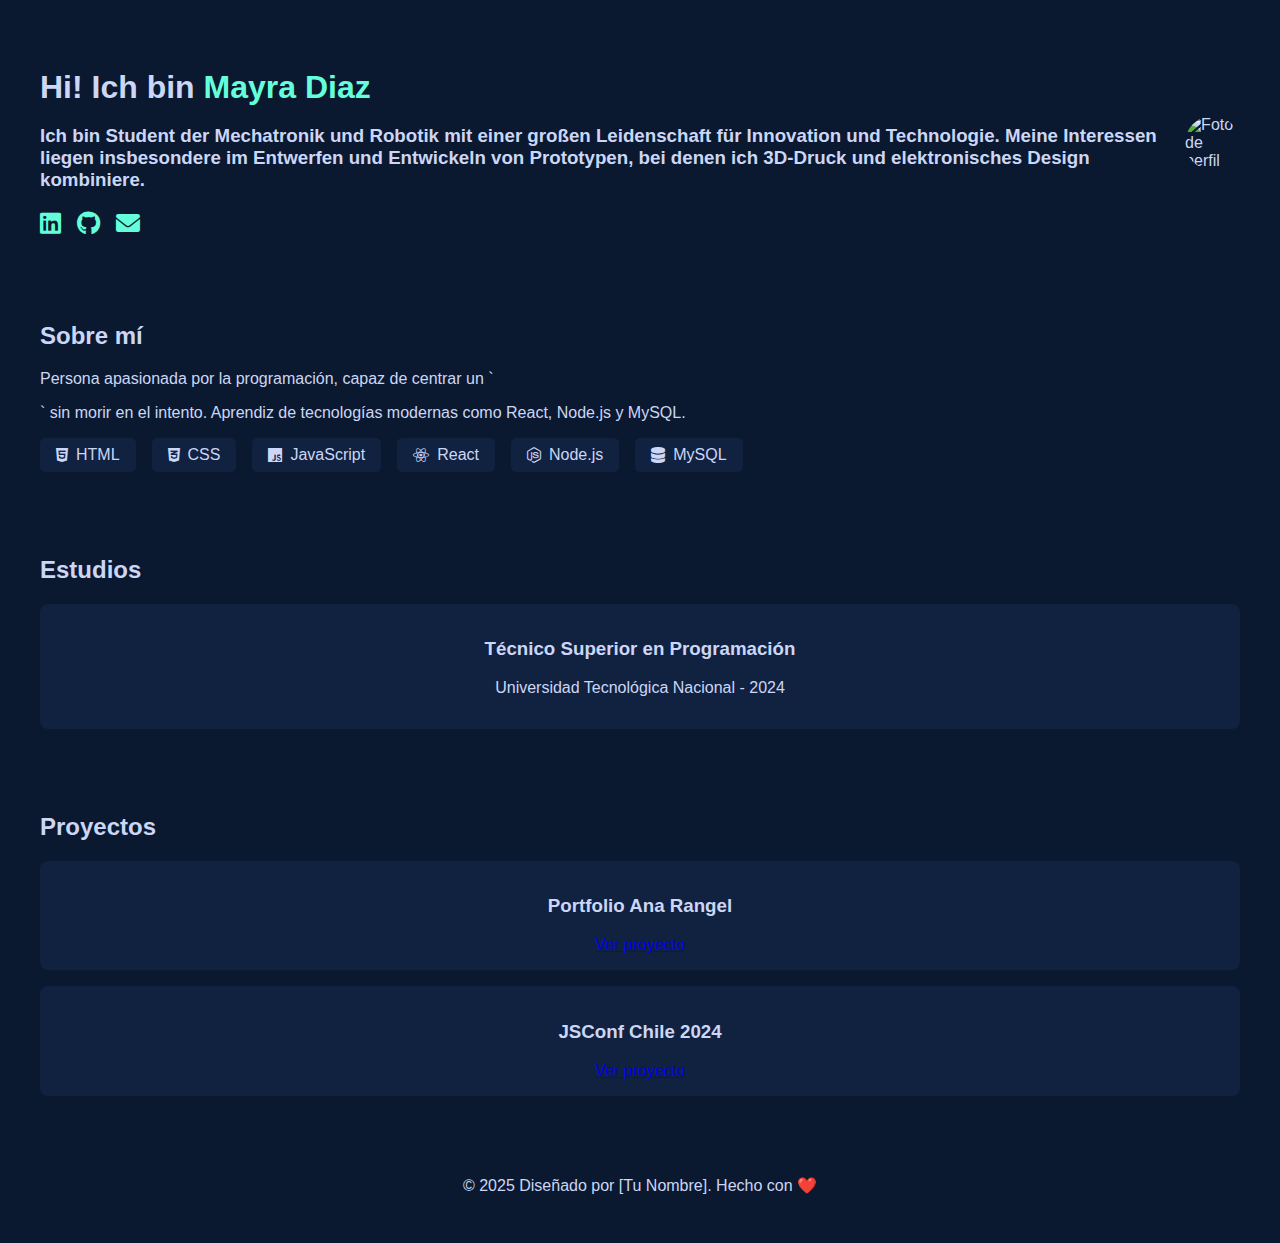
==== index.html @ 3df8d3a3 "first website template" ====
<!DOCTYPE html>
<html lang="es">
<head>
  <meta charset="UTF-8">
  <meta name="viewport" content="width=device-width, initial-scale=1.0">
  <title>Mi Portafolio</title>
  <link rel="stylesheet" href="css/styles.css">
  <link rel="stylesheet" href="https://cdnjs.cloudflare.com/ajax/libs/font-awesome/6.0.0/css/all.min.css">
</head>
<body>
  <div class="container">
    <header>
      <div class="hero">
        <div class="intro">
          <h1>Hi! Ich bin <span>Mayra Diaz</span></h1>
          <p>
            <h3>Ich bin Student der Mechatronik und Robotik mit einer großen Leidenschaft für Innovation und Technologie. Meine Interessen liegen insbesondere im Entwerfen und Entwickeln von Prototypen, bei denen ich 3D-Druck und elektronisches Design kombiniere.</h3>
          </p>
          <div class="social-icons">
            <a href="https://linkedin.com/in/tuperfil" target="_blank"><i class="fab fa-linkedin"></i></a>
            <a href="https://github.com/tuusuario" target="_blank"><i class="fab fa-github"></i></a>
            <a href="mailto:tuemail@gmail.com"><i class="fas fa-envelope"></i></a>
          </div>
        </div>
        <div class="profile">
          <img src="img/myPhoto.PNG" alt="Foto de perfil">
        </div>
      </div>
    </header>

    <main>
      <section class="about">
        <h2>Sobre mí</h2>
        <p>
          Persona apasionada por la programación, capaz de centrar un `<div>` sin morir en el intento. Aprendiz de tecnologías modernas como React, Node.js y MySQL.
        </p>
        <div class="skills">
          <span><i class="fab fa-html5"></i> HTML</span>
          <span><i class="fab fa-css3-alt"></i> CSS</span>
          <span><i class="fab fa-js"></i> JavaScript</span>
          <span><i class="fab fa-react"></i> React</span>
          <span><i class="fab fa-node-js"></i> Node.js</span>
          <span><i class="fas fa-database"></i> MySQL</span>
        </div>
      </section>

      <section class="studies">
        <h2>Estudios</h2>
        <div class="card">
          <h3>Técnico Superior en Programación</h3>
          <p>Universidad Tecnológica Nacional - 2024</p>
        </div>
      </section>

      <section class="projects">
        <h2>Proyectos</h2>
        <div class="project-card">
          <h3>Portfolio Ana Rangel</h3>
          <a href="https://uxcorprangel.com" target="_blank">Ver proyecto</a>
        </div>
        <div class="project-card">
          <h3>JSConf Chile 2024</h3>
          <a href="https://comunidadjavascript.com" target="_blank">Ver proyecto</a>
        </div>
      </section>
    </main>

    <footer>
      <p>&copy; 2025 Diseñado por [Tu Nombre]. Hecho con ❤️</p>
    </footer>
  </div>
</body>
</html>
---- css/styles.css ----
/* Global Styles */
body {
    font-family: 'Arial', sans-serif;
    margin: 0;
    padding: 0;
    background-color: #0a192f;
    color: #ccd6f6;
  }
  
  .container {
    max-width: 1200px;
    margin: 0 auto;
    padding: 1rem;
  }
  
  /* Header & Hero Section */
  header {
    padding: 2rem 0;
  }
  
  .hero {
    display: flex;
    align-items: center;
    justify-content: space-between;
  }
  
  .intro h1 {
    font-size: 2rem;
    margin-bottom: 1rem;
  }
  
  .intro h1 span {
    color: #64ffda;
  }
  
  .intro p {
    font-size: 1rem;
    margin-bottom: 1rem;
  }
  
  .social-icons {
    display: flex;
    gap: 1rem;
  }
  
  .social-icons a {
    color: #64ffda;
    font-size: 1.5rem;
  }
  
  .profile img {
    width: 150px;
    height: 150px;
    border-radius: 50%;
    object-fit: cover;
  }
  
  /* About Section */
  .about {
    padding: 2rem 0;
  }
  
  .skills {
    display: flex;
    flex-wrap: wrap;
    gap: 1rem;
    margin-top: 1rem;
  }
  
  .skills span {
    display: flex;
    align-items: center;
    gap: 0.5rem;
    font-size: 1rem;
    background-color: #112240;
    padding: 0.5rem 1rem;
    border-radius: 5px;
  }
  
  /* Studies Section */
  .studies {
    padding: 2rem 0;
  }
  
  .card {
    background-color: #112240;
    padding: 1rem;
    border-radius: 8px;
    text-align: center;
  }
  
  /* Projects Section */
  .projects {
    padding: 2rem 0;
  }
  
  .project-card {
    background-color: #112240;
    padding: 1rem;
    margin: 1rem 0;
    border-radius: 8px;
    text-align: center;
  }
  
  footer {
    text-align: center;
    padding: 1rem;
    background-color: #0a192f;
    color: #ccd6f6;
  }
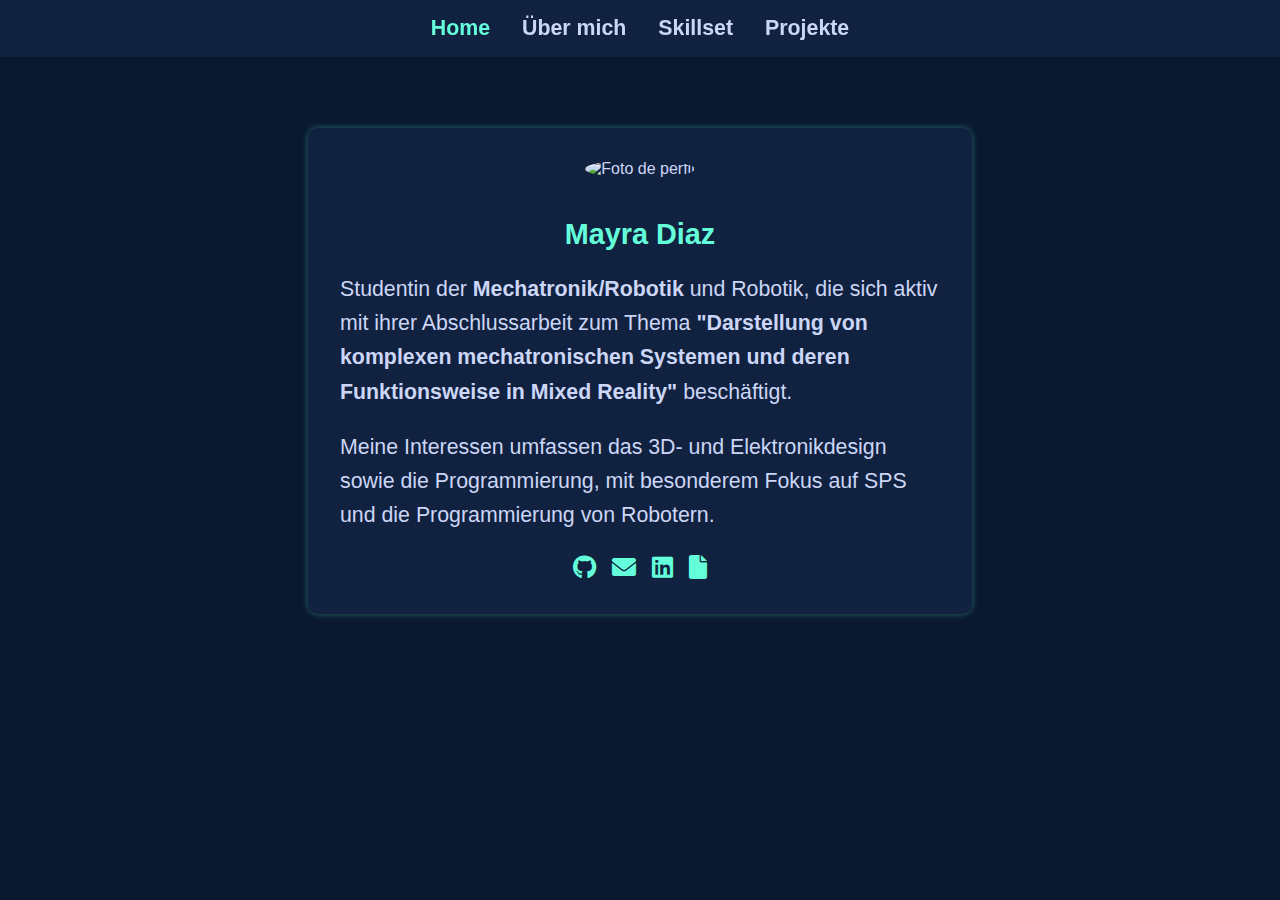
==== commit 6d285488: "second website template update" ====
--- a/index.html
+++ b/index.html
@@ -1,73 +1,274 @@
 <!DOCTYPE html>
-<html lang="es">
+<html lang="de">
+
 <head>
-  <meta charset="UTF-8">
-  <meta name="viewport" content="width=device-width, initial-scale=1.0">
-  <title>Mi Portafolio</title>
-  <link rel="stylesheet" href="css/styles.css">
-  <link rel="stylesheet" href="https://cdnjs.cloudflare.com/ajax/libs/font-awesome/6.0.0/css/all.min.css">
+    <meta charset="UTF-8">
+    <meta name="viewport" content="width=device-width, initial-scale=1.0">
+    <title>Portfolio</title>
+    <link rel="stylesheet" href="css/styles.css">
+    <link rel="stylesheet" href="https://cdnjs.cloudflare.com/ajax/libs/font-awesome/6.0.0/css/all.min.css">
 </head>
+
 <body>
-  <div class="container">
-    <header>
-      <div class="hero">
-        <div class="intro">
-          <h1>Hi! Ich bin <span>Mayra Diaz</span></h1>
-          <p>
-            <h3>Ich bin Student der Mechatronik und Robotik mit einer großen Leidenschaft für Innovation und Technologie. Meine Interessen liegen insbesondere im Entwerfen und Entwickeln von Prototypen, bei denen ich 3D-Druck und elektronisches Design kombiniere.</h3>
-          </p>
-          <div class="social-icons">
-            <a href="https://linkedin.com/in/tuperfil" target="_blank"><i class="fab fa-linkedin"></i></a>
-            <a href="https://github.com/tuusuario" target="_blank"><i class="fab fa-github"></i></a>
-            <a href="mailto:tuemail@gmail.com"><i class="fas fa-envelope"></i></a>
-          </div>
-        </div>
-        <div class="profile">
-          <img src="img/myPhoto.PNG" alt="Foto de perfil">
-        </div>
-      </div>
-    </header>
-
-    <main>
-      <section class="about">
-        <h2>Sobre mí</h2>
-        <p>
-          Persona apasionada por la programación, capaz de centrar un `<div>` sin morir en el intento. Aprendiz de tecnologías modernas como React, Node.js y MySQL.
-        </p>
-        <div class="skills">
-          <span><i class="fab fa-html5"></i> HTML</span>
-          <span><i class="fab fa-css3-alt"></i> CSS</span>
-          <span><i class="fab fa-js"></i> JavaScript</span>
-          <span><i class="fab fa-react"></i> React</span>
-          <span><i class="fab fa-node-js"></i> Node.js</span>
-          <span><i class="fas fa-database"></i> MySQL</span>
-        </div>
-      </section>
-
-      <section class="studies">
-        <h2>Estudios</h2>
-        <div class="card">
-          <h3>Técnico Superior en Programación</h3>
-          <p>Universidad Tecnológica Nacional - 2024</p>
-        </div>
-      </section>
-
-      <section class="projects">
-        <h2>Proyectos</h2>
-        <div class="project-card">
-          <h3>Portfolio Ana Rangel</h3>
-          <a href="https://uxcorprangel.com" target="_blank">Ver proyecto</a>
-        </div>
-        <div class="project-card">
-          <h3>JSConf Chile 2024</h3>
-          <a href="https://comunidadjavascript.com" target="_blank">Ver proyecto</a>
-        </div>
-      </section>
-    </main>
-
-    <footer>
-      <p>&copy; 2025 Diseñado por [Tu Nombre]. Hecho con ❤️</p>
-    </footer>
-  </div>
+    <!-- Navigation Bar -->
+    <nav class="navbar">
+        <div class="container">
+            <ul>
+                <li><a href="#home" class="nav-link active" data-section="home">Home</a></li>
+                <li><a href="#about" class="nav-link" data-section="about">Über mich</a></li>
+                <li><a href="#skillset" class="nav-link" data-section="skillset">Skillset</a></li>
+                <li><a href="#projects" class="nav-link" data-section="projects">Projekte</a></li>
+            </ul>
+        </div>
+    </nav>
+
+    <!-- Home Section -->
+    <div id="home" class="section active">
+        <div class="hero-box home-box">
+            <div class="profile">
+                <img src="img/myPhoto.PNG" alt="Foto de perfil">
+            </div>
+            <h2>Mayra Diaz</h2>
+            <p>Studentin der <strong>Mechatronik/Robotik</strong> und Robotik, die sich aktiv mit ihrer Abschlussarbeit
+                zum Thema <strong>"Darstellung von komplexen mechatronischen Systemen und deren Funktionsweise in Mixed
+                    Reality"</strong> beschäftigt.</p>
+            <p>Meine Interessen umfassen das 3D- und Elektronikdesign sowie die Programmierung, mit besonderem Fokus auf
+                SPS und die Programmierung von Robotern.</p>
+            <div class="social-icons">
+                <a href="#"><i class="fab fa-github"></i></a>
+                <a href="mailto:email@example.com"><i class="fas fa-envelope"></i></a>
+                <a href="#"><i class="fab fa-linkedin"></i></a>
+                <a href="#"><i class="fas fa-file"></i></a>
+            </div>
+        </div>
+    </div>
+
+    <!-- About Section -->
+    <div id="about" class="section">
+        <h2>Über mich</h2>
+        <div class="hero-box">
+            <h1>Über mich</h1>
+            <p>Hier können Sie einen kurzen Überblick über Ihre Karriere und Fähigkeiten hinzufügen.</p>
+        </div>
+    </div>
+
+    <!-- Skillset Section -->
+    <div id="skillset" class="section">
+        <div class="hero-box">
+            <h2>Skillset</h2>
+            <p>Liste der Fähigkeiten und Technologien, die Sie beherrschen.</p>
+        </div>
+    </div>
+
+    <!-- Projects Section -->
+    <div id="projects" class="section">
+        <div class="hero-box">
+            <h2>Projekte</h2>
+            <p>::::::::::::::::::::::::::::::::::::::</p>
+
+            <!-- Project Cards -->
+            <div class="project-cards">
+                <!-- Project 1  Porfolio -->
+                <div class="card">
+                    <div class="card-content">
+                        <h3>Portfolio</h3>
+                        <!-- GitHub Icon -->
+                        <div class="project-links">
+                            <a href="https://github.com/your-username/taurob-tracker" target="_blank"
+                                class="github-link">
+                                <i class="fab fa-github"></i>
+                            </a>
+                        </div>
+                        <p>::::::::::::::::::::::::::::::::::::::</p>
+                        <div class="tags">
+                            <span>Chatgpt</span>
+                            <span>JavaScript</span>
+                            <span>HTML</span>
+                            <span>CSS</span>
+                        </div>
+                    </div>
+                </div>
+                <!-- Project 2 Forward Kinematics-->
+                <div class="card">
+                    <div class="card-content">
+                        <h3>Forward Kinematics</h3>
+                         <!-- <div class="video-container">
+                            <iframe width="560" height="315" src="https://www.youtube.com/embed/vipBzPpLLF8"
+                                title="YouTube video player" frameborder="0"
+                                allow="accelerometer; autoplay; clipboard-write; encrypted-media; gyroscope; picture-in-picture"
+                                allowfullscreen>
+                            </iframe>
+                        </div> --> 
+                        <p>::::::::::::::::::::::::::::::::::::::</p>
+                        <div class="tags">
+                            <span>ROS</span>
+                            <span>C++</span>
+                            <span>Docker</span>
+                            <span>Linux</span>
+                        </div>
+                    </div>
+                </div>
+
+                <!-- Project 3 Paht Planning without map-->
+                <div class="card">
+                    <div class="card-content">
+                        <h3>Paht Planning without map</h3>
+                        <p>::::::::::::::::::::::::::::::::::::::</p>
+                        <div class="tags">
+                            <span>ROS</span>
+                            <span>C++</span>
+                            <span>Docker</span>
+                            <span>Linux</span>
+                        </div>
+                    </div>
+                </div>
+
+                <!-- Project 4  Paht Planning with map-->
+                <div class="card">
+                    <div class="card-content">
+                        <h3>Paht Planning with map</h3>
+                        <!-- GitHub Icon -->
+                        <div class="project-links">
+                            <a href="https://github.com/your-username/smart-home-system" target="_blank"
+                                class="github-link">
+                                <i class="fab fa-github"></i> View on GitHub
+                            </a>
+                        </div>
+                        <p>::::::::::::::::::::::::::::::::::::::</p>
+                        <div class="tags">
+                            <span>ROS</span>
+                            <span>C++</span>
+                            <span>Docker</span>
+                            <span>Linux</span>
+                        </div>
+                    </div>
+                </div>
+
+                <!-- Project 5  Robotergesteuerte Station mit RobotStudio-->
+                <div class="card">
+                    <div class="card-content">
+                        <h3>Robotergesteuerte Station mit RobotStudio</h3>
+                        <!-- PDF Link -->
+                        <div class="project-links">
+                            <a href="docs/conveyorbelt.pdf" target="_blank" class="pdf-link">
+                                <i class="fas fa-file-pdf"></i> View PDF
+                            </a>
+                        </div>
+                        <p>::::::::::::::::::::::::::::::::::::::</p>
+                        <div class="tags">
+                            <span>RobotStudio</span>
+                            <span>Projektplanung</span>
+                        </div>
+                    </div>
+                </div>
+
+                <!-- Project 6 Simulation einer Rakete -->
+                <div class="card">
+                    <div class="card-content">
+                        <h3>Simulation einer Rakete</h3>
+                        <div class="video-container">
+                            <iframe width="560" height="315" src="https://www.youtube.com/embed/imTIDb3ipyg"
+                                title="YouTube video player" frameborder="0"
+                                allow="accelerometer; autoplay; clipboard-write; encrypted-media; gyroscope; picture-in-picture"
+                                allowfullscreen>
+                            </iframe>
+                        </div>
+                        <p>::::::::::::::::::::::::::::::::::::::</p>
+                        <div class="tags">
+                            <span>Elektronisches Design </span>
+                            <span>Platinenherstellung</span>
+                            <span>Autodesk Eagle</span>
+                            <span>Proteus</span>
+                        </div>
+                    </div>
+                </div>
+
+                <!-- Project 7  SPS Förderband-->
+                <div class="card">
+                    <div class="card-content"> 
+                        <h3>Förderband</h3>
+                        <div class="project-img">
+                            <img src="img/Conveyorbelt.png" alt="Conveyorbelt">
+                        </div>
+                        <!-- PDF Link -->
+                        <div class="project-links">
+                            <a href="docs/conveyorbelt.pdf" target="_blank" class="pdf-link">
+                                <i class="fas fa-file-pdf"></i> View PDF
+                            </a>
+                        </div>
+                        <p>::::::::::::::::::::::::::::::::::::::</p>
+                        <div class="tags">
+                            <span>Arduino</span>
+                        </div>
+                    </div>
+                </div>
+
+                <!-- Project 7  Stoppuhr -->
+                <div class="card">
+                    <div class="card-content"> 
+                        <h3>Stoppuhr</h3>
+                        <div class="video-container">
+                            <iframe width="560" height="315" src="https://www.youtube.com/embed/52biLnr28Fc"
+                                title="YouTube video player" frameborder="0"
+                                allow="accelerometer; autoplay; clipboard-write; encrypted-media; gyroscope; picture-in-picture"
+                                allowfullscreen>
+                            </iframe>
+                        </div>
+                        <!-- GitHub Icon -->
+                        <div class="project-links">
+                            <a href="https://github.com/your-username/smart-home-system" target="_blank"
+                                class="github-link">
+                                <i class="fab fa-github"></i> View on GitHub
+                            </a>
+                        </div>
+                        <p>::::::::::::::::::::::::::::::::::::::</p>
+                        <div class="tags">
+                            <span>Arduino</span>
+                        </div>
+                    </div>
+                </div>
+
+                <!-- Project 9 LED-Blinker-Sicherheitsweste mit Fahrtrichtungsanzeiger-->
+                <div class="card">
+                    <div class="card-content">
+                        <h3>LED-Blinker-Sicherheitsweste mit Fahrtrichtungsanzeiger</h3>
+                        <p>::::::::::::::::::::::::::::::::::::::</p>
+                        <div class="tags">
+                            <span>Arduino</span>
+                            <span>Elektronisches Design</span>
+                        </div>
+                    </div>
+                </div>
+
+                <!-- Project 10 Audiorhythmische LEDs -->
+                <div class="card">
+                    <div class="card-content">
+                        <h3>Audiorhythmische LEDs</h3>
+                        <div class="video-container">
+                            <iframe width="560" height="315" src="https://www.youtube.com/embed/vipBzPpLLF8"
+                                title="YouTube video player" frameborder="0"
+                                allow="accelerometer; autoplay; clipboard-write; encrypted-media; gyroscope; picture-in-picture"
+                                allowfullscreen>
+                            </iframe>
+                        </div>
+                        <p>::::::::::::::::::::::::::::::::::::::</p>
+                        <div class="tags">
+                            <span>Elektronisches Design </span>
+                            <span>Platinenherstellung</span>
+                            <span>Autodesk Eagle</span>
+                            <span>Proteus</span>
+                        </div>
+                    </div>
+                </div>
+            </div>
+        </div>
+
+        <!-- Footer -->
+        <footer>
+            <p>&copy; 2025 Mayra Diaz. All rights reserved.</p>
+        </footer>
+
+        <script src="js/script.js"></script>
 </body>
-</html>
+
+</html>--- a/css/styles.css
+++ b/css/styles.css
@@ -1,111 +1,245 @@
-/* Global Styles */
+/* General Styles */
 body {
-    font-family: 'Arial', sans-serif;
-    margin: 0;
-    padding: 0;
-    background-color: #0a192f;
-    color: #ccd6f6;
-  }
-  
-  .container {
-    max-width: 1200px;
-    margin: 0 auto;
-    padding: 1rem;
-  }
-  
-  /* Header & Hero Section */
-  header {
-    padding: 2rem 0;
-  }
-  
-  .hero {
-    display: flex;
-    align-items: center;
-    justify-content: space-between;
-  }
-  
-  .intro h1 {
-    font-size: 2rem;
-    margin-bottom: 1rem;
-  }
-  
-  .intro h1 span {
-    color: #64ffda;
-  }
-  
-  .intro p {
-    font-size: 1rem;
-    margin-bottom: 1rem;
-  }
-  
-  .social-icons {
-    display: flex;
-    gap: 1rem;
-  }
-  
-  .social-icons a {
-    color: #64ffda;
-    font-size: 1.5rem;
-  }
-  
-  .profile img {
-    width: 150px;
-    height: 150px;
-    border-radius: 50%;
-    object-fit: cover;
-  }
-  
-  /* About Section */
-  .about {
-    padding: 2rem 0;
-  }
-  
-  .skills {
-    display: flex;
-    flex-wrap: wrap;
-    gap: 1rem;
-    margin-top: 1rem;
-  }
-  
-  .skills span {
-    display: flex;
-    align-items: center;
-    gap: 0.5rem;
-    font-size: 1rem;
-    background-color: #112240;
-    padding: 0.5rem 1rem;
-    border-radius: 5px;
-  }
-  
-  /* Studies Section */
-  .studies {
-    padding: 2rem 0;
-  }
-  
-  .card {
-    background-color: #112240;
-    padding: 1rem;
-    border-radius: 8px;
-    text-align: center;
-  }
-  
-  /* Projects Section */
-  .projects {
-    padding: 2rem 0;
-  }
-  
-  .project-card {
-    background-color: #112240;
-    padding: 1rem;
-    margin: 1rem 0;
-    border-radius: 8px;
-    text-align: center;
-  }
-  
-  footer {
-    text-align: center;
-    padding: 1rem;
-    background-color: #0a192f;
-    color: #ccd6f6;
-  }
-  +  font-family: Arial, sans-serif;
+  margin: 0;
+  padding: 0;
+  background-color: #0a192f;
+  color: #ccd6f6;
+  display: flex;
+  flex-direction: column;
+  min-height: 100vh;
+}
+
+.container {
+  max-width: 1000px;
+  margin: 0 auto;
+  padding: 1rem;
+}
+
+/* Navbar */
+.navbar {
+  position: fixed;
+  font-size: 16pt;
+  top: 0;
+  width: 100%;
+  background-color: #112240;
+  box-shadow: 0 4px 6px rgba(0, 0, 0, 0.1);
+  z-index: 1000;
+}
+
+.navbar ul {
+  list-style: none;
+  margin: 0;
+  padding: 0;
+  display: flex;
+  justify-content: center;
+  gap: 2rem;
+}
+
+.navbar ul li a {
+  text-decoration: none;
+  color: #ccd6f6;
+  font-weight: bold;
+  transition: color 0.3s ease;
+}
+
+.navbar ul li a.active,
+.navbar ul li a:hover {
+  color: #64ffda;
+}
+
+/* Sections */
+.section {
+  display: none;
+  padding: 6rem 1rem;
+  text-align: center;
+}
+
+.section.active {
+  display: block;
+}
+
+/* Hero Box - Home */
+.hero-box.home-box {
+  max-width: 600px;
+  margin: 2rem auto;
+  background-color: #112240;
+  padding: 2rem;
+  border-radius: 10px;
+  text-align: center;
+  box-shadow: 0 0px 6px rgba(100 255 218 / 35%);
+}
+
+/* Hero Box - Other Sections */
+.hero-box {
+  max-width: 600px;
+  margin: 2rem auto;
+  background-color: #112240;
+  padding: 2rem;
+  border-radius: 10px;
+  text-align: left;
+  box-shadow: 0 0px 6px rgba(100 255 218 / 35%);
+}
+
+.hero-box h2 {
+  font-size: 1.8rem;
+  color: #64ffda;
+  margin-bottom: 1rem;
+}
+
+.hero-box p {
+  font-size: 16pt;
+  line-height: 1.6;
+  color: #ccd6f6;
+  text-align: left;
+}
+
+/* Profile Image */
+.profile img {
+  width: 150px;
+  height: 150px;
+  border-radius: 50%;
+  object-fit: cover;
+  margin-bottom: 1rem;
+}
+
+/* Social Icons */
+.social-icons {
+  display: flex;
+  justify-content: center;
+  gap: 1rem;
+}
+
+.social-icons a {
+  color: #64ffda;
+  font-size: 1.5rem;
+  transition: color 0.3s ease;
+}
+
+.social-icons a:hover {
+  color: #fff;
+}
+
+/* Project Section */
+#projects .hero-box {
+  max-width: 1000px;
+  padding: 2rem;
+  background-color: #112240;
+  border-radius: 10px;
+  text-align: left;
+}
+
+#projects h2 {
+  font-size: 2rem;
+  color: #64ffda;
+  margin-bottom: 0.5rem;
+}
+
+/* Project Cards */
+.project-cards {
+  display: grid;
+  grid-template-columns: repeat(auto-fit, minmax(400px, 1fr));
+  gap: 1.5rem;
+}
+
+.card {
+  background-color: #0a192f;
+  border-radius: 10px;
+  overflow: hidden;
+  box-shadow: 0 4px 6px rgba(0, 0, 0, 0.1);
+  transition: transform 0.3s ease, box-shadow 0.3s ease;
+}
+
+.card:hover {
+  transform: translateY(-5px);
+  box-shadow: 0 6px 10px rgba(0, 0, 0, 0.2);
+}
+
+.card img {
+  width: 100%;
+  aspect-ratio: 16 / 9;
+  object-fit: cover;
+  border-radius: 10px;
+}
+
+.card-content {
+  padding: 1rem;
+  text-align: left;
+}
+
+.card-content h3 {
+  font-size: 1.25rem;
+  color: #64ffda;
+  margin-bottom: 1rem;
+}
+
+.card-content p {
+  font-size: 0.9rem;
+  color: #ccd6f6;
+  margin-bottom: 1rem;
+}
+
+.card-content .tags {
+  display: flex;
+  flex-wrap: wrap;
+  gap: 0.5rem;
+}
+
+.card-content .tags span {
+  background-color: #112240;
+  color: #64ffda;
+  font-size: 0.8rem;
+  border: 1px solid #64ffda;
+  border-radius: 5px;
+  padding: 0.2rem 0.5rem;
+}
+
+/* Project Links */
+.project-links {
+  margin-top: 1rem;
+}
+
+.project-links a {
+  display: inline-flex;
+  align-items: center;
+  gap: 0.5rem;
+  color: #64ffda;
+  font-size: 1rem;
+  font-weight: bold;
+  text-decoration: none;
+  transition: color 0.3s ease;
+}
+
+.project-links a:hover {
+  color: #fff;
+}
+
+.project-links i {
+  font-size: 1.5rem;
+}
+
+/* Video Container */
+.video-container {
+  position: relative;
+  width: 100%;
+  aspect-ratio: 16 / 9;
+  overflow: hidden;
+  border-radius: 10px;
+}
+
+.video-container iframe {
+  position: absolute;
+  top: 0;
+  left: 0;
+  width: 100%;
+  height: 100%;
+  border: none;
+}
+
+/* Footer */
+footer {
+  text-align: center;
+  padding: 0.2rem 0.2rem;
+  color: #979797;
+  margin-top: auto;
+}
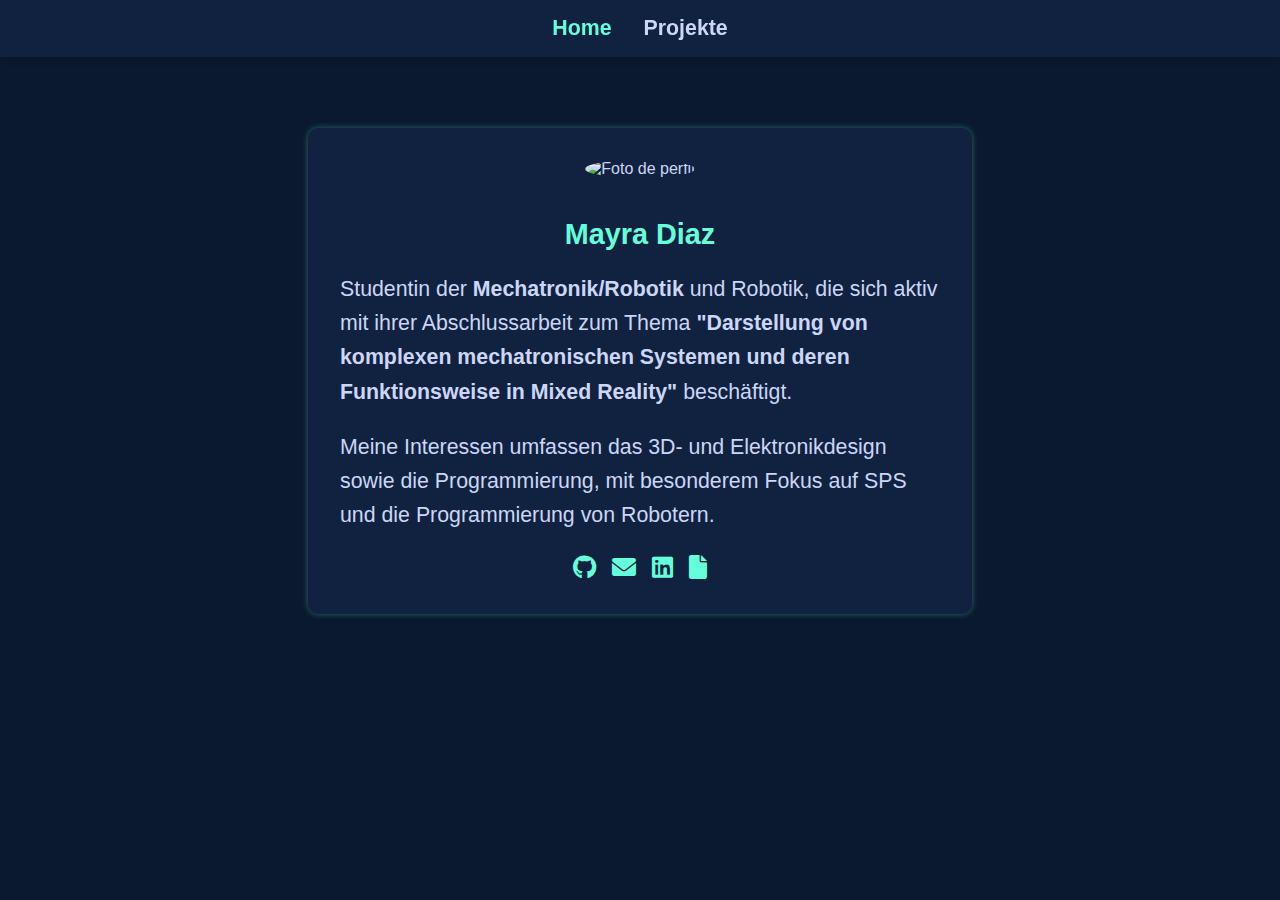
==== commit c57683f7: "third website template" ====
--- a/index.html
+++ b/index.html
@@ -15,8 +15,8 @@
         <div class="container">
             <ul>
                 <li><a href="#home" class="nav-link active" data-section="home">Home</a></li>
-                <li><a href="#about" class="nav-link" data-section="about">Über mich</a></li>
-                <li><a href="#skillset" class="nav-link" data-section="skillset">Skillset</a></li>
+                <!--<li><a href="#about" class="nav-link" data-section="about">Über mich</a></li>
+                <li><a href="#skillset" class="nav-link" data-section="skillset">Skillset</a></li>-->
                 <li><a href="#projects" class="nav-link" data-section="projects">Projekte</a></li>
             </ul>
         </div>
@@ -35,30 +35,30 @@
             <p>Meine Interessen umfassen das 3D- und Elektronikdesign sowie die Programmierung, mit besonderem Fokus auf
                 SPS und die Programmierung von Robotern.</p>
             <div class="social-icons">
-                <a href="#"><i class="fab fa-github"></i></a>
-                <a href="mailto:email@example.com"><i class="fas fa-envelope"></i></a>
-                <a href="#"><i class="fab fa-linkedin"></i></a>
+                <a href="https://github.com/MayraDiazRomero"><i class="fab fa-github"></i></a>
+                <a href="mailto:mayra.diaz@mailfence.com"><i class="fas fa-envelope"></i></a>
+                <a href="https://www.linkedin.com/in/mayradiazromero"><i class="fab fa-linkedin"></i></a>
                 <a href="#"><i class="fas fa-file"></i></a>
             </div>
         </div>
     </div>
 
-    <!-- About Section -->
+    <!-- About Section 
     <div id="about" class="section">
         <h2>Über mich</h2>
         <div class="hero-box">
             <h1>Über mich</h1>
             <p>Hier können Sie einen kurzen Überblick über Ihre Karriere und Fähigkeiten hinzufügen.</p>
         </div>
-    </div>
-
-    <!-- Skillset Section -->
+    </div>-->
+
+    <!-- Skillset Section 
     <div id="skillset" class="section">
         <div class="hero-box">
             <h2>Skillset</h2>
             <p>Liste der Fähigkeiten und Technologien, die Sie beherrschen.</p>
         </div>
-    </div>
+    </div>-->
 
     <!-- Projects Section -->
     <div id="projects" class="section">
@@ -68,23 +68,25 @@
 
             <!-- Project Cards -->
             <div class="project-cards">
-                <!-- Project 1  Porfolio -->
+                <!-- Project 1  Portfolio -->
                 <div class="card">
                     <div class="card-content">
                         <h3>Portfolio</h3>
+                        <div class="project-img">
+                            <img src="img/Portfolio.png" alt="Portfolio">
+                        </div>
                         <!-- GitHub Icon -->
                         <div class="project-links">
-                            <a href="https://github.com/your-username/taurob-tracker" target="_blank"
+                            <a href="https://github.com/MayraDiazRomero/Portfolio" target="_blank"
                                 class="github-link">
                                 <i class="fab fa-github"></i>
                             </a>
                         </div>
-                        <p>::::::::::::::::::::::::::::::::::::::</p>
-                        <div class="tags">
-                            <span>Chatgpt</span>
-                            <span>JavaScript</span>
+                        <p>Ein mit ChatGPT, HTML und CSS erstelltes Portfolio.</p>
+                        <div class="tags">
+                            <span>ChatGPT</span>
                             <span>HTML</span>
-                            <span>CSS</span>
+                            <span>CSSS</span>
                         </div>
                     </div>
                 </div>
@@ -92,14 +94,7 @@
                 <div class="card">
                     <div class="card-content">
                         <h3>Forward Kinematics</h3>
-                         <!-- <div class="video-container">
-                            <iframe width="560" height="315" src="https://www.youtube.com/embed/vipBzPpLLF8"
-                                title="YouTube video player" frameborder="0"
-                                allow="accelerometer; autoplay; clipboard-write; encrypted-media; gyroscope; picture-in-picture"
-                                allowfullscreen>
-                            </iframe>
-                        </div> --> 
-                        <p>::::::::::::::::::::::::::::::::::::::</p>
+                        <p>coming soon ...</p>
                         <div class="tags">
                             <span>ROS</span>
                             <span>C++</span>
@@ -112,8 +107,8 @@
                 <!-- Project 3 Paht Planning without map-->
                 <div class="card">
                     <div class="card-content">
-                        <h3>Paht Planning without map</h3>
-                        <p>::::::::::::::::::::::::::::::::::::::</p>
+                        <h3>Path Planning without map</h3>
+                        <p>coming soon ...</p>
                         <div class="tags">
                             <span>ROS</span>
                             <span>C++</span>
@@ -126,15 +121,8 @@
                 <!-- Project 4  Paht Planning with map-->
                 <div class="card">
                     <div class="card-content">
-                        <h3>Paht Planning with map</h3>
-                        <!-- GitHub Icon -->
-                        <div class="project-links">
-                            <a href="https://github.com/your-username/smart-home-system" target="_blank"
-                                class="github-link">
-                                <i class="fab fa-github"></i> View on GitHub
-                            </a>
-                        </div>
-                        <p>::::::::::::::::::::::::::::::::::::::</p>
+                        <h3>Path Planning with map</h3>
+                        <p>coming soon ...</p>
                         <div class="tags">
                             <span>ROS</span>
                             <span>C++</span>
@@ -148,32 +136,145 @@
                 <div class="card">
                     <div class="card-content">
                         <h3>Robotergesteuerte Station mit RobotStudio</h3>
+                        <div class="video-container">
+                            <iframe width="560" height="315" src="https://www.youtube.com/embed/lmubehfgcYs"
+                                title="YouTube video player" frameborder="0"
+                                allow="accelerometer; autoplay; clipboard-write; encrypted-media; gyroscope; picture-in-picture"
+                                allowfullscreen>
+                            </iframe>
+                        </div>
                         <!-- PDF Link -->
                         <div class="project-links">
+                            <a href="docs/Projektprotokoll.pdf" target="_blank" class="pdf-link">
+                                <i class="fas fa-file-pdf"></i>
+                            </a>
+                        </div>
+                        <p>Konzipierte eine roboterbetriebene Station, die ein bereits bearbeitetes Werkstück fräst und schleift, um ein fertiges Produkt herzustellen.</p>
+                        <div class="tags">
+                            <span>RobotStudio</span>
+                            <span>Projektmanagement</span>
+                            <span>Robotikprogrammierung</span>
+                        </div>
+                    </div>
+                </div>
+
+                <!-- Project 6 Simulation einer Rakete -->
+                <div class="card">
+                    <div class="card-content">
+                        <h3>Simulation einer Rakete</h3>
+                        <div class="video-container">
+                            <iframe width="560" height="315" src="https://www.youtube.com/embed/imTIDb3ipyg"
+                                title="YouTube video player" frameborder="0"
+                                allow="accelerometer; autoplay; clipboard-write; encrypted-media; gyroscope; picture-in-picture"
+                                allowfullscreen>
+                            </iframe>
+                        </div>
+                        <!-- GitHub Icon -->
+                        <div class="project-links">
+                            <a href="https://github.com/MayraDiazRomero/Rocket-Simulation" target="_blank"
+                                class="github-link">
+                                <i class="fab fa-github"></i>
+                            </a>
+                        </div>
+                        <p>Simulation des Starts und der Bewegung einer Rakete in der Konsole.</p>
+                        <div class="tags">
+                            <span>c++</span>
+                            <span>Teamarbeit</span>
+                        </div>
+                    </div>
+                </div>
+
+                <!-- Project 7  SPS Förderband-->
+                <div class="card">
+                    <div class="card-content">
+                        <h3>Förderband</h3>
+                        <div class="project-img">
+                            <img src="img/Conveyorbelt.png" alt="Conveyorbelt">
+                        </div>
+                        <!-- PDF Link -->
+                        <div class="project-links">
                             <a href="docs/conveyorbelt.pdf" target="_blank" class="pdf-link">
-                                <i class="fas fa-file-pdf"></i> View PDF
-                            </a>
-                        </div>
-                        <p>::::::::::::::::::::::::::::::::::::::</p>
-                        <div class="tags">
-                            <span>RobotStudio</span>
-                            <span>Projektplanung</span>
-                        </div>
-                    </div>
-                </div>
-
-                <!-- Project 6 Simulation einer Rakete -->
-                <div class="card">
-                    <div class="card-content">
-                        <h3>Simulation einer Rakete</h3>
-                        <div class="video-container">
-                            <iframe width="560" height="315" src="https://www.youtube.com/embed/imTIDb3ipyg"
-                                title="YouTube video player" frameborder="0"
-                                allow="accelerometer; autoplay; clipboard-write; encrypted-media; gyroscope; picture-in-picture"
-                                allowfullscreen>
-                            </iframe>
-                        </div>
-                        <p>::::::::::::::::::::::::::::::::::::::</p>
+                                <i class="fas fa-file-pdf"></i>
+                            </a>
+                        </div>
+                        <p>Förderband mit drei Betriebsmodi über ein HMI: Manuell, Joystick-gesteuert und Automatikbetrieb.</p>
+                        <div class="tags">
+                            <span>SPS-Programmierung</span>
+                            <span>TIA-Portal</span>
+                            <span>HMI-Design</span>
+                            <span>Teamarbeit</span>
+                            <span>Projektmanagement</span>
+                        </div>
+                    </div>
+                </div>
+
+                <!-- Project 8 Stoppuhr -->
+                <div class="card">
+                    <div class="card-content">
+                        <h3>Stoppuhr</h3>
+                        <div class="video-container">
+                            <iframe width="560" height="315" src="https://www.youtube.com/embed/52biLnr28Fc"
+                                title="YouTube video player" frameborder="0"
+                                allow="accelerometer; autoplay; clipboard-write; encrypted-media; gyroscope; picture-in-picture"
+                                allowfullscreen>
+                            </iframe>
+                        </div>
+                        <!-- GitHub Icon -->
+                        <div class="project-links">
+                            <a href="https://github.com/MayraDiazRomero/Stoppuhr" target="_blank"
+                                class="github-link">
+                                <i class="fab fa-github"></i>
+                            </a>
+                        </div>
+                        <p>Eine einfache digitale Stoppuhr mit LCD-Anzeige und zwei Tasten.</p>
+                        <div class="tags">
+                            <span>Arduino</span>
+                        </div>
+                    </div>
+                </div>
+
+                <!-- Project 9 Sicherheitswarnweste mit LED Blinker-->
+                <div class="card">
+                    <div class="card-content">
+                        <h3>Sicherheitswarnweste mit LED Blinker</h3>
+                        <div class="video-container">
+                            <iframe width="560" height="315" src="https://www.youtube.com/embed/v8FKFFQj9_k"
+                                title="YouTube video player" frameborder="0"
+                                allow="accelerometer; autoplay; clipboard-write; encrypted-media; gyroscope; picture-in-picture"
+                                allowfullscreen>
+                            </iframe>
+                        </div>
+                        <!-- Links to PDF and GitHub -->
+                        <div class="project-links">
+                            <!-- GitHub Link -->
+                            <a href="https://github.com/MayraDiazRomero/Bicycle-Vest" target="_blank" class="github-link">
+                                <i class="fab fa-github"></i> 
+                            </a>
+                            <!-- PDF Link 
+                            <a href="doc/Robotergesteuerte_Station.pdf" target="_blank" class="pdf-link">
+                                <i class="fas fa-file-pdf"></i> 
+                            </a>-->
+                        </div>
+                        <p>Das vorgestellte System ist eine Sicherheitswarnweste mit LED-Blinkern. Sie bietet drei Modi: Rechtsblinken, Linksblinken und Warnmodus.</p>
+                        <div class="tags">
+                            <span>Arduino</span>
+                            <span>Elektronisches Design</span>
+                        </div>
+                    </div>
+                </div>
+
+                <!-- Project 10 Audiorhythmische LEDs -->
+                <div class="card">
+                    <div class="card-content">
+                        <h3>Audiorhythmische LEDs</h3>
+                        <div class="video-container">
+                            <iframe width="560" height="315" src="https://www.youtube.com/embed/vipBzPpLLF8"
+                                title="YouTube video player" frameborder="0"
+                                allow="accelerometer; autoplay; clipboard-write; encrypted-media; gyroscope; picture-in-picture"
+                                allowfullscreen>
+                            </iframe>
+                        </div>
+                        <p>LEDs, die drei verschiedene Frequenzbereiche erkennen können: tiefe, mittlere und hohe Frequenzen aus Audiosignalen.</p>
                         <div class="tags">
                             <span>Elektronisches Design </span>
                             <span>Platinenherstellung</span>
@@ -182,84 +283,6 @@
                         </div>
                     </div>
                 </div>
-
-                <!-- Project 7  SPS Förderband-->
-                <div class="card">
-                    <div class="card-content"> 
-                        <h3>Förderband</h3>
-                        <div class="project-img">
-                            <img src="img/Conveyorbelt.png" alt="Conveyorbelt">
-                        </div>
-                        <!-- PDF Link -->
-                        <div class="project-links">
-                            <a href="docs/conveyorbelt.pdf" target="_blank" class="pdf-link">
-                                <i class="fas fa-file-pdf"></i> View PDF
-                            </a>
-                        </div>
-                        <p>::::::::::::::::::::::::::::::::::::::</p>
-                        <div class="tags">
-                            <span>Arduino</span>
-                        </div>
-                    </div>
-                </div>
-
-                <!-- Project 7  Stoppuhr -->
-                <div class="card">
-                    <div class="card-content"> 
-                        <h3>Stoppuhr</h3>
-                        <div class="video-container">
-                            <iframe width="560" height="315" src="https://www.youtube.com/embed/52biLnr28Fc"
-                                title="YouTube video player" frameborder="0"
-                                allow="accelerometer; autoplay; clipboard-write; encrypted-media; gyroscope; picture-in-picture"
-                                allowfullscreen>
-                            </iframe>
-                        </div>
-                        <!-- GitHub Icon -->
-                        <div class="project-links">
-                            <a href="https://github.com/your-username/smart-home-system" target="_blank"
-                                class="github-link">
-                                <i class="fab fa-github"></i> View on GitHub
-                            </a>
-                        </div>
-                        <p>::::::::::::::::::::::::::::::::::::::</p>
-                        <div class="tags">
-                            <span>Arduino</span>
-                        </div>
-                    </div>
-                </div>
-
-                <!-- Project 9 LED-Blinker-Sicherheitsweste mit Fahrtrichtungsanzeiger-->
-                <div class="card">
-                    <div class="card-content">
-                        <h3>LED-Blinker-Sicherheitsweste mit Fahrtrichtungsanzeiger</h3>
-                        <p>::::::::::::::::::::::::::::::::::::::</p>
-                        <div class="tags">
-                            <span>Arduino</span>
-                            <span>Elektronisches Design</span>
-                        </div>
-                    </div>
-                </div>
-
-                <!-- Project 10 Audiorhythmische LEDs -->
-                <div class="card">
-                    <div class="card-content">
-                        <h3>Audiorhythmische LEDs</h3>
-                        <div class="video-container">
-                            <iframe width="560" height="315" src="https://www.youtube.com/embed/vipBzPpLLF8"
-                                title="YouTube video player" frameborder="0"
-                                allow="accelerometer; autoplay; clipboard-write; encrypted-media; gyroscope; picture-in-picture"
-                                allowfullscreen>
-                            </iframe>
-                        </div>
-                        <p>::::::::::::::::::::::::::::::::::::::</p>
-                        <div class="tags">
-                            <span>Elektronisches Design </span>
-                            <span>Platinenherstellung</span>
-                            <span>Autodesk Eagle</span>
-                            <span>Proteus</span>
-                        </div>
-                    </div>
-                </div>
             </div>
         </div>
 
--- a/css/styles.css
+++ b/css/styles.css
@@ -156,10 +156,11 @@
 }
 
 .card img {
-  width: 100%;
-  aspect-ratio: 16 / 9;
-  object-fit: cover;
-  border-radius: 10px;
+  display: block;
+  width: 100%; 
+  height: auto; 
+  aspect-ratio: 16 / 9; 
+  object-fit: contain; 
 }
 
 .card-content {
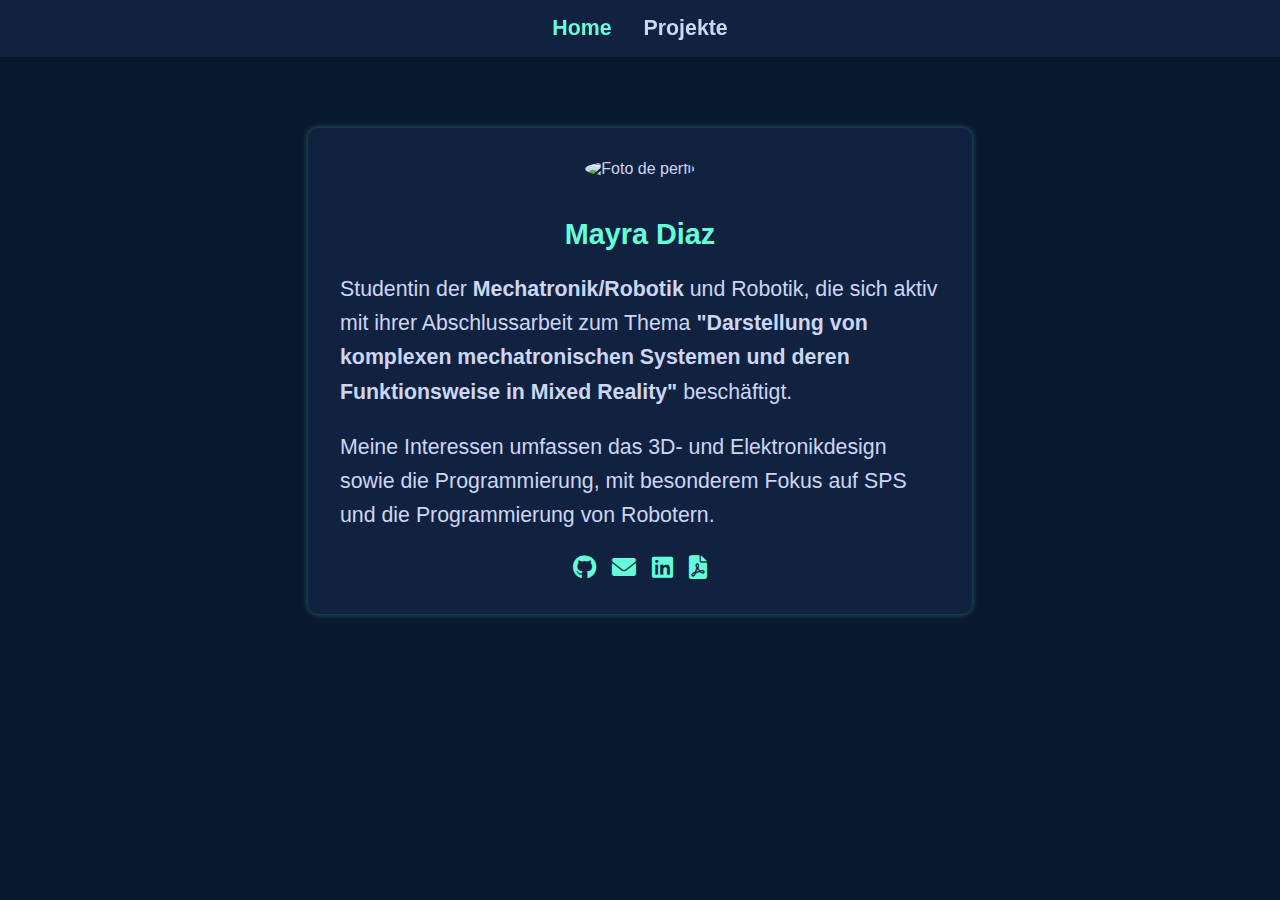
==== commit 5c91bff6: "fourth website template" ====
--- a/index.html
+++ b/index.html
@@ -38,7 +38,7 @@
                 <a href="https://github.com/MayraDiazRomero"><i class="fab fa-github"></i></a>
                 <a href="mailto:mayra.diaz@mailfence.com"><i class="fas fa-envelope"></i></a>
                 <a href="https://www.linkedin.com/in/mayradiazromero"><i class="fab fa-linkedin"></i></a>
-                <a href="#"><i class="fas fa-file"></i></a>
+                <a href="docs/Lebenslauf.pdf"><i class="fas fa-file-pdf"></i></a>
             </div>
         </div>
     </div>
@@ -64,10 +64,34 @@
     <div id="projects" class="section">
         <div class="hero-box">
             <h2>Projekte</h2>
-            <p>::::::::::::::::::::::::::::::::::::::</p>
+            <p>Hier werden Projekte aus verschiedenen Bereichen präsentiert, von Webentwicklung und Elektronikdesign bis hin zur Automatisierungstechnik und Robotik. </p>
 
             <!-- Project Cards -->
             <div class="project-cards">
+
+                <!-- Project 0  Mixed Reality -->
+                <div class="card">
+                    <div class="card-content">
+                        <h3>Mixed Reality</h3>
+                        <!-- GitHub Icon 
+                        <div class="project-links">
+                            <a href="https://github.com/MayraDiazRomero/Portfolio" target="_blank"
+                                class="github-link">
+                                <i class="fab fa-github"></i>
+                            </a>
+                        </div>-->
+                        <p>Darstellung von komplexen mechatronischen Systemen und deren Funktionsweise in Mixed Reality</p>
+                        <h3>Comming soon ...</h3>
+                        <div class="tags">
+                            <span>Mixed Reality</span>
+                            <span>C#</span>
+                            <span>Unity</span>
+                            <span>Solidworks</span>
+                            <span>3D Design</span>
+                        </div>
+                    </div>
+                </div>
+
                 <!-- Project 1  Portfolio -->
                 <div class="card">
                     <div class="card-content">
@@ -94,7 +118,7 @@
                 <div class="card">
                     <div class="card-content">
                         <h3>Forward Kinematics</h3>
-                        <p>coming soon ...</p>
+                        <h3>Comming soon ...</h3>
                         <div class="tags">
                             <span>ROS</span>
                             <span>C++</span>
@@ -108,7 +132,7 @@
                 <div class="card">
                     <div class="card-content">
                         <h3>Path Planning without map</h3>
-                        <p>coming soon ...</p>
+                        <h3>Comming soon ...</h3>
                         <div class="tags">
                             <span>ROS</span>
                             <span>C++</span>
@@ -122,7 +146,7 @@
                 <div class="card">
                     <div class="card-content">
                         <h3>Path Planning with map</h3>
-                        <p>coming soon ...</p>
+                        <h3>Comming soon ...</h3>
                         <div class="tags">
                             <span>ROS</span>
                             <span>C++</span>
